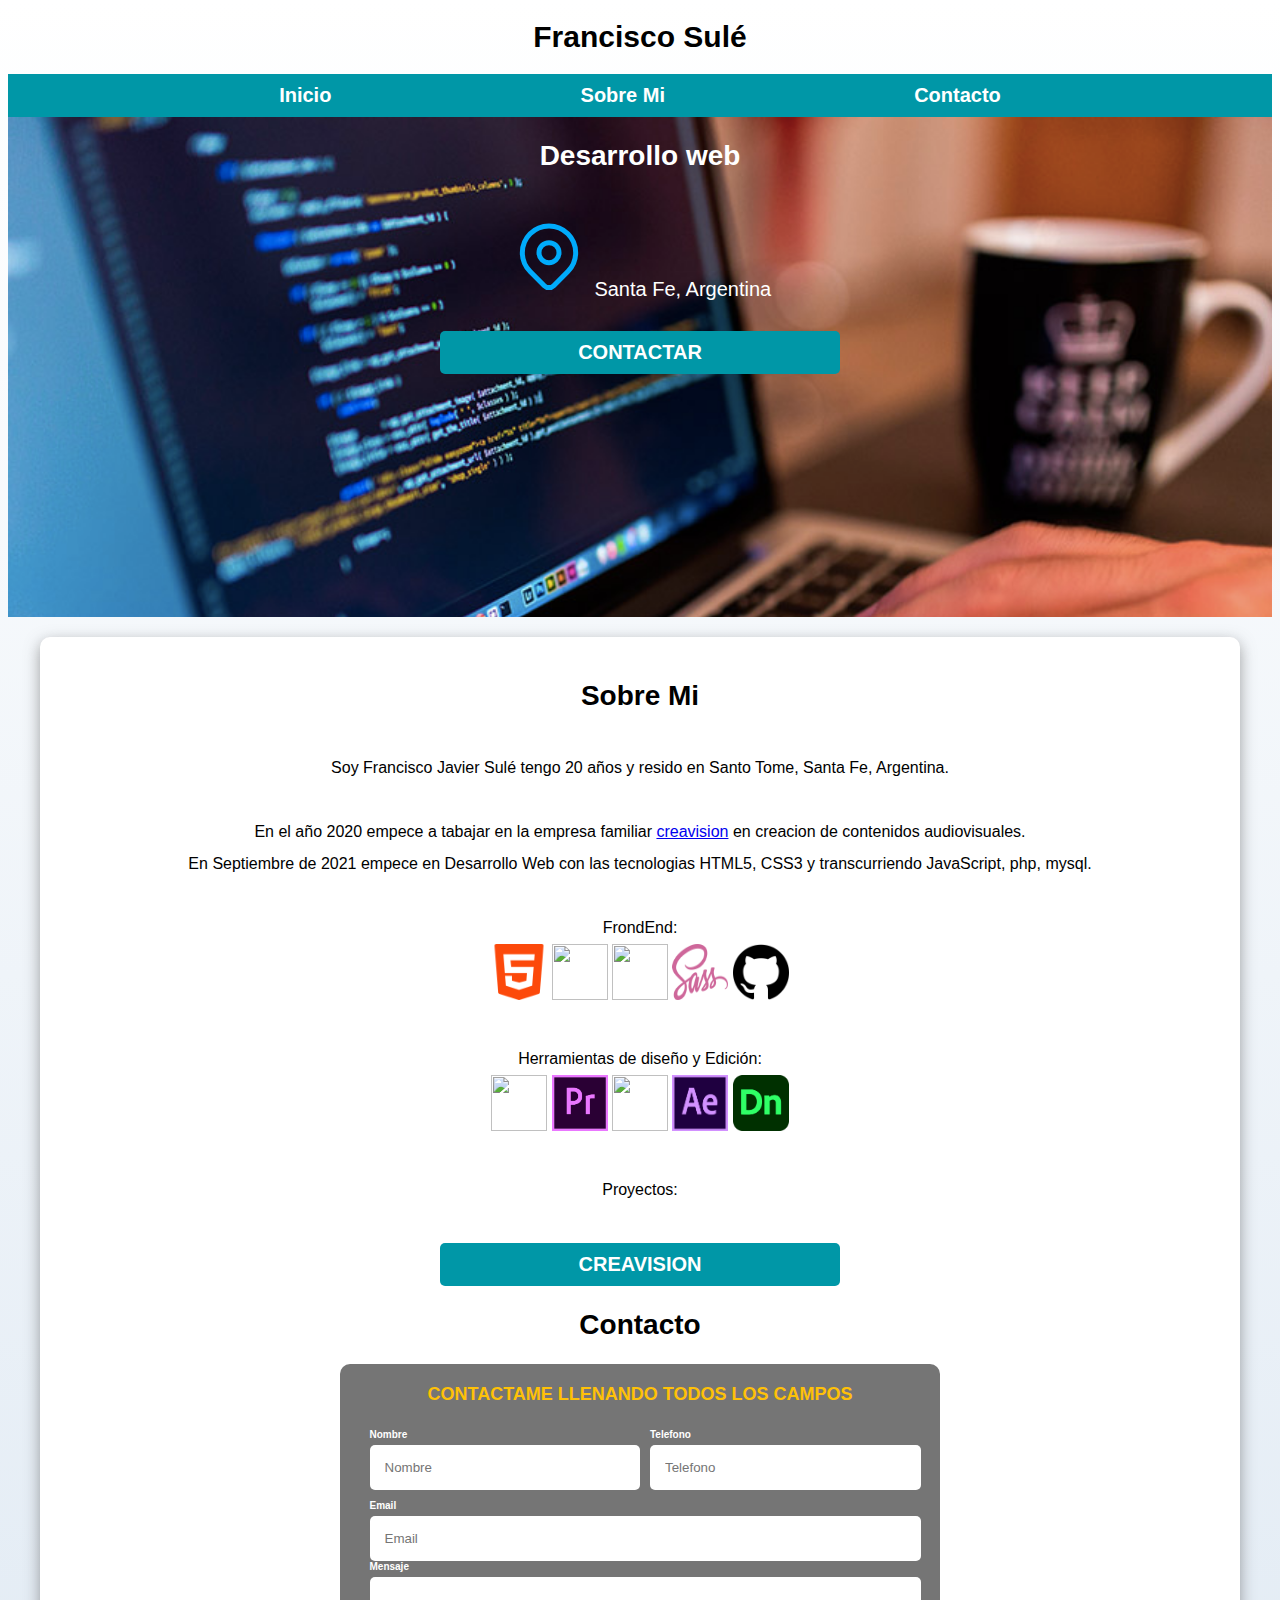
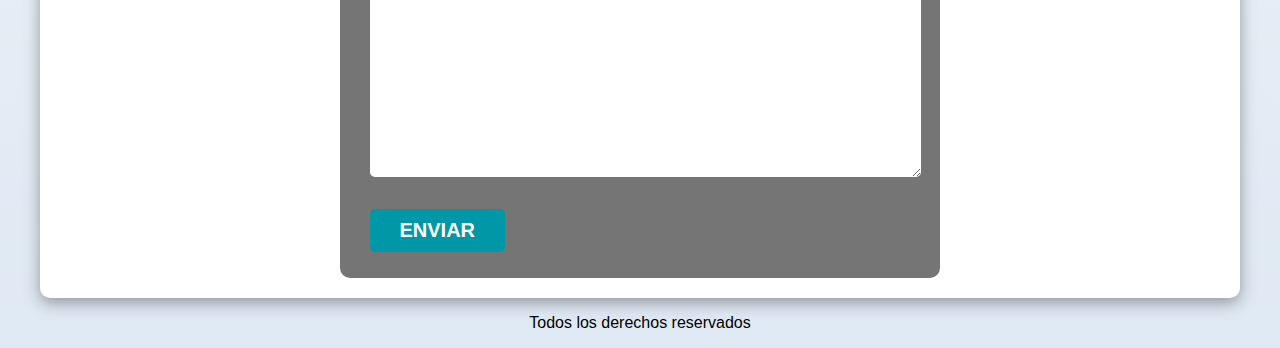
==== sobre mi.html @ 7e7d8202 "Update sobre mi.html" ====
<!DOCTYPE html>
<html>
<head>
	
	<meta lang="latin">
	<meta charset="utf-8">
    <meta http-equiv="X-UA-Compatible" content="IE=edge">
<meta name="viewport" content="width=device-width, initial-scale=1.0">
	<title>FRANCISCO SULÉ</title>
	<link rel="stylesheet" href="normalize.css">
	<link href="style.css" rel="stylesheet">
	<link rel="preload" href="normalize.css" as="style">
	<link rel="preload" href="style.css" as="style">
    <link rel="preconnect" href="https://fonts.googleapis.com">
    <link rel="preconnect" href="https://fonts.gstatic.com" crossorigin>
</head>
<body>
	<header><h1 class="titulo">Francisco Sulé</h1>
	</header>
	<div class="nav-bg">
	<nav class="navigation container">
	<a href="index.html">Inicio</a>
	<a href="#">Sobre Mi</a>
		<a href="#">Contacto</a>
	</nav>
	</div>	
		
	<section class="hero"> 
		<div class="content">
		<h2>Desarrollo web</h2>
		
		<p class="city"><svg xmlns="http://www.w3.org/2000/svg" class="icon icon-tabler icon-tabler-map-pin" width="80" height="80" viewBox="0 0 24 24" stroke-width="1.5" stroke="#00abfb" fill="none" stroke-linecap="round" stroke-linejoin="round">
			<path stroke="none" d="M0 0h24v24H0z" fill="none"/>
			<circle cx="12" cy="11" r="3" />
			<path d="M17.657 16.657l-4.243 4.243a2 2 0 0 1 -2.827 0l-4.244 -4.243a8 8 0 1 1 11.314 0z" />
		  </svg> <span> Santa Fe, Argentina</span></p>
		<a href="https://api.whatsapp.com/send?phone=543425336098" target="_blank" class="button">Contactar</a>
	</div>
	</section>
	</div>
		
	<main class="container shadow">
		<h2>Sobre Mi</h2>
        <div class="service">
        <p>Soy Francisco Javier Sulé tengo 20 años y resido en Santo Tome, Santa Fe, Argentina.</p>
	<p>En el año 2020 empece a tabajar en la empresa familiar <a target="_blank" href="https://www.creavision.com.ar/">creavision</a> en creacion de contenidos audiovisuales.<br>
    En Septiembre de 2021 empece en Desarrollo Web con las tecnologias HTML5, CSS3 y transcurriendo JavaScript, php, mysql.</p>
	<p>FrondEnd:<br>
		<img src="img/HTML5.png" width="56" height="56"> <img src="img/CSS3.png" width="56" height="56"> <img src="img/JS.png" width="56" height="56"> <img src="img/SASS.png" width="56" height="56"> <img src="img/GitHub.png" width="56" height="56"></p>
	  <p>Herramientas de diseño y Edición:<br>
	<img src="img/Adobe_Photosho.png" width="56" height="56"> <img src="img/adobe-premiere-pro-logo.png" width="56" height="56"> <img src="img/Adobe_Photoshop_Lightroom_Classic_CC.png" width="56" height="56"> <img src="img/Adobe_After_Effects_CC.png" width="56" height="56"> <img src="img/1200px-Adobe_Dimension.png" width="56" height="56"></p>

<p>Proyectos:</p><br>
<a class="button" href="https://creavision.com.ar/" target="_blank">CREAVISION</a>

</div>

	<section>
		<h2>Contacto</h2>
		<form class="form">
			<fieldset>
				<legend>contactame llenando todos los campos</legend>
				<div class="container-camp">
			<div class="camp"><label>Nombre</label><input  class="input-text"  type="text" placeholder="Nombre">
			</div>
			<div class="camp"><label>Telefono</label><input class="input-text"  type="tel" placeholder="Telefono">
			</div>
			<div class="camp"><label>Email</label><input class="input-text"  type="email" placeholder="Email">
				<div class="camp"><label>Mensaje</label><textarea class="input-text" ></textarea ></div>
				</div>
				<div class="submit">	<input class="button"   type="submit" value="Enviar"></div>
			
			
		</form>
	</fieldset>
	</section>
</main>
	<footer class="footer"><p>Todos los derechos reservados</p></footer>

</body>
</html>
---- style.css ----
:root {--white: #ffffff;
--black: #212121;
--primary: #FFC107;
--secondary: #0097A7;
--grey: #757575;
}


html{font-size: 62.5%;
box-sizing: border-box;}
*, *:before, *:after {
	box-sizing: inherit;
  }
 
  
  
	
body{
font-family:'Krub', sans-serif;
background-image: linear-gradient(to top,#dfe9f3 0%, var(--white) 100%);
}

h1{font-size: 3rem;}

h2{font-size: 2.8rem;}

h3{font-size: 1.8rem;}

p{font-size: 1.6rem;}



h1,h2,h3,s p{text-align: center;}

.shadow{-webkit-box-shadow: 0px 5px 15px 0px rgba(82,81,82,0.54);
	-moz-box-shadow: 0px 5px 15px 0px rgba(82,81,82,0.54);
	box-shadow: 0px 5px 15px 0px rgba(82,81,82,0.54);
background-color: var(--white);
padding: 2rem;
border-radius: 1rem;

}
	

.container{
	max-width: 120rem;
margin: 0 auto 0 auto;
}

.button{
	background-color: var(--secondary);
	color: var(--white);
	padding: 1rem 3rem;
	margin-top: 1rem;
	font-size: 2rem;
	display: block;
	max-width: 40rem;
	text-decoration: none;
	text-transform: uppercase;
	font-weight: bold;
	border-radius: .5rem;
	width: 90%;
	text-align: center;	
	border: none;
}
.button:hover{cursor: pointer;}




.nav-bg{
	background-color: var(--secondary);
	
}
.navigation{
display: flex;
	flex-direction: column;
	justify-content: space-between;
}

.navigation a{ color: var(--white);
	padding: 1rem;
text-decoration: none;
font-size: 2rem;
font-weight: bold;
text-align: center;
display: block;
}
.navigation a:hover{
	background-color: var(--primary);
	color: var(--black)
}

 @media (min-width: 768px) {.navigation{flex-direction: row;
	justify-content:space-evenly;} }


.city {font-size: 2rem;
}
span{color: var(--white);}
.hero{
background-image: url(programacion_portada.jpg);
background-repeat: no-repeat;
background-size: cover;
height: 45rem;
position: relative;
margin-bottom: 2rem;   
}

	@media (min-width: 768px) {.hero{height: 50rem;}
		
	}


.content{position: absolute;
	background-color: rgba(0,0,0,0, 0.7);
width: 100%;
height: 100%;
display: flex;
flex-direction: column;
align-items: center;

}

.content h2,
.content p{
	color: var(--white);
}

.services{
	display: grid;	
}





@media (min-width: 768px) {.services{
	display: grid;
	grid-template-columns: 1fr 1fr 1fr;
	column-gap: 1rem;
}}

.service{
display: flex;
flex-direction: column;
align-items: center;
}
.service p{
	line-height: 2;
	text-align: center;
}
.service h3{
color: var(--secondary);
font-weight: normal;

}
.service .icons{
	height: 15rem;
	width: 15rem;
	background-color: var(--primary);
	border-radius: 50%;
	display: flex;
	justify-content: center;
	align-items: center;

}

.form{ background-color: var(--grey);
	width: min(60rem, 100%);
	margin: 0 auto;
	padding: 2rem;
	border-radius: 1rem;


}
.form fieldset{
	border: none;
}
.form legend{
	text-align: center;
	font-size: 1.8rem;
	text-transform: uppercase;
	font-weight: bold;
	margin-bottom: 2rem;
	color: var(--primary);
}

@media (min-width: 768px) {
	.container-camp{
display: grid;
grid-template-columns: 50% 50%;
grid-template-rows: auto auto auto;
column-gap: 1rem;
}}

.camp:nth-child(3){grid-column: 1/ 3;}
.camp{
margin-bottom: 1rem;}

.camp label{
	color: var(--white);
font-weight: bold;
margin-bottom: .5rem;
display: block;
}
.input-text{
	width: 100%;
	border: none;
	padding: 1.5rem;
	border-radius: .5rem;

}
.camp textarea{height: 20rem;}

.submit .button{width: auto;
display: flex;
justify-content: flex-end;}

.footer{
	text-align: center;
}
---- style.css ----
:root {--white: #ffffff;
--black: #212121;
--primary: #FFC107;
--secondary: #0097A7;
--grey: #757575;
}


html{font-size: 62.5%;
box-sizing: border-box;}
*, *:before, *:after {
	box-sizing: inherit;
  }
 
  
  
	
body{
font-family:'Krub', sans-serif;
background-image: linear-gradient(to top,#dfe9f3 0%, var(--white) 100%);
}

h1{font-size: 3rem;}

h2{font-size: 2.8rem;}

h3{font-size: 1.8rem;}

p{font-size: 1.6rem;}



h1,h2,h3,s p{text-align: center;}

.shadow{-webkit-box-shadow: 0px 5px 15px 0px rgba(82,81,82,0.54);
	-moz-box-shadow: 0px 5px 15px 0px rgba(82,81,82,0.54);
	box-shadow: 0px 5px 15px 0px rgba(82,81,82,0.54);
background-color: var(--white);
padding: 2rem;
border-radius: 1rem;

}
	

.container{
	max-width: 120rem;
margin: 0 auto 0 auto;
}

.button{
	background-color: var(--secondary);
	color: var(--white);
	padding: 1rem 3rem;
	margin-top: 1rem;
	font-size: 2rem;
	display: block;
	max-width: 40rem;
	text-decoration: none;
	text-transform: uppercase;
	font-weight: bold;
	border-radius: .5rem;
	width: 90%;
	text-align: center;	
	border: none;
}
.button:hover{cursor: pointer;}




.nav-bg{
	background-color: var(--secondary);
	
}
.navigation{
display: flex;
	flex-direction: column;
	justify-content: space-between;
}

.navigation a{ color: var(--white);
	padding: 1rem;
text-decoration: none;
font-size: 2rem;
font-weight: bold;
text-align: center;
display: block;
}
.navigation a:hover{
	background-color: var(--primary);
	color: var(--black)
}

 @media (min-width: 768px) {.navigation{flex-direction: row;
	justify-content:space-evenly;} }


.city {font-size: 2rem;
}
span{color: var(--white);}
.hero{
background-image: url(programacion_portada.jpg);
background-repeat: no-repeat;
background-size: cover;
height: 45rem;
position: relative;
margin-bottom: 2rem;   
}

	@media (min-width: 768px) {.hero{height: 50rem;}
		
	}


.content{position: absolute;
	background-color: rgba(0,0,0,0, 0.7);
width: 100%;
height: 100%;
display: flex;
flex-direction: column;
align-items: center;

}

.content h2,
.content p{
	color: var(--white);
}

.services{
	display: grid;	
}





@media (min-width: 768px) {.services{
	display: grid;
	grid-template-columns: 1fr 1fr 1fr;
	column-gap: 1rem;
}}

.service{
display: flex;
flex-direction: column;
align-items: center;
}
.service p{
	line-height: 2;
	text-align: center;
}
.service h3{
color: var(--secondary);
font-weight: normal;

}
.service .icons{
	height: 15rem;
	width: 15rem;
	background-color: var(--primary);
	border-radius: 50%;
	display: flex;
	justify-content: center;
	align-items: center;

}

.form{ background-color: var(--grey);
	width: min(60rem, 100%);
	margin: 0 auto;
	padding: 2rem;
	border-radius: 1rem;


}
.form fieldset{
	border: none;
}
.form legend{
	text-align: center;
	font-size: 1.8rem;
	text-transform: uppercase;
	font-weight: bold;
	margin-bottom: 2rem;
	color: var(--primary);
}

@media (min-width: 768px) {
	.container-camp{
display: grid;
grid-template-columns: 50% 50%;
grid-template-rows: auto auto auto;
column-gap: 1rem;
}}

.camp:nth-child(3){grid-column: 1/ 3;}
.camp{
margin-bottom: 1rem;}

.camp label{
	color: var(--white);
font-weight: bold;
margin-bottom: .5rem;
display: block;
}
.input-text{
	width: 100%;
	border: none;
	padding: 1.5rem;
	border-radius: .5rem;

}
.camp textarea{height: 20rem;}

.submit .button{width: auto;
display: flex;
justify-content: flex-end;}

.footer{
	text-align: center;
}
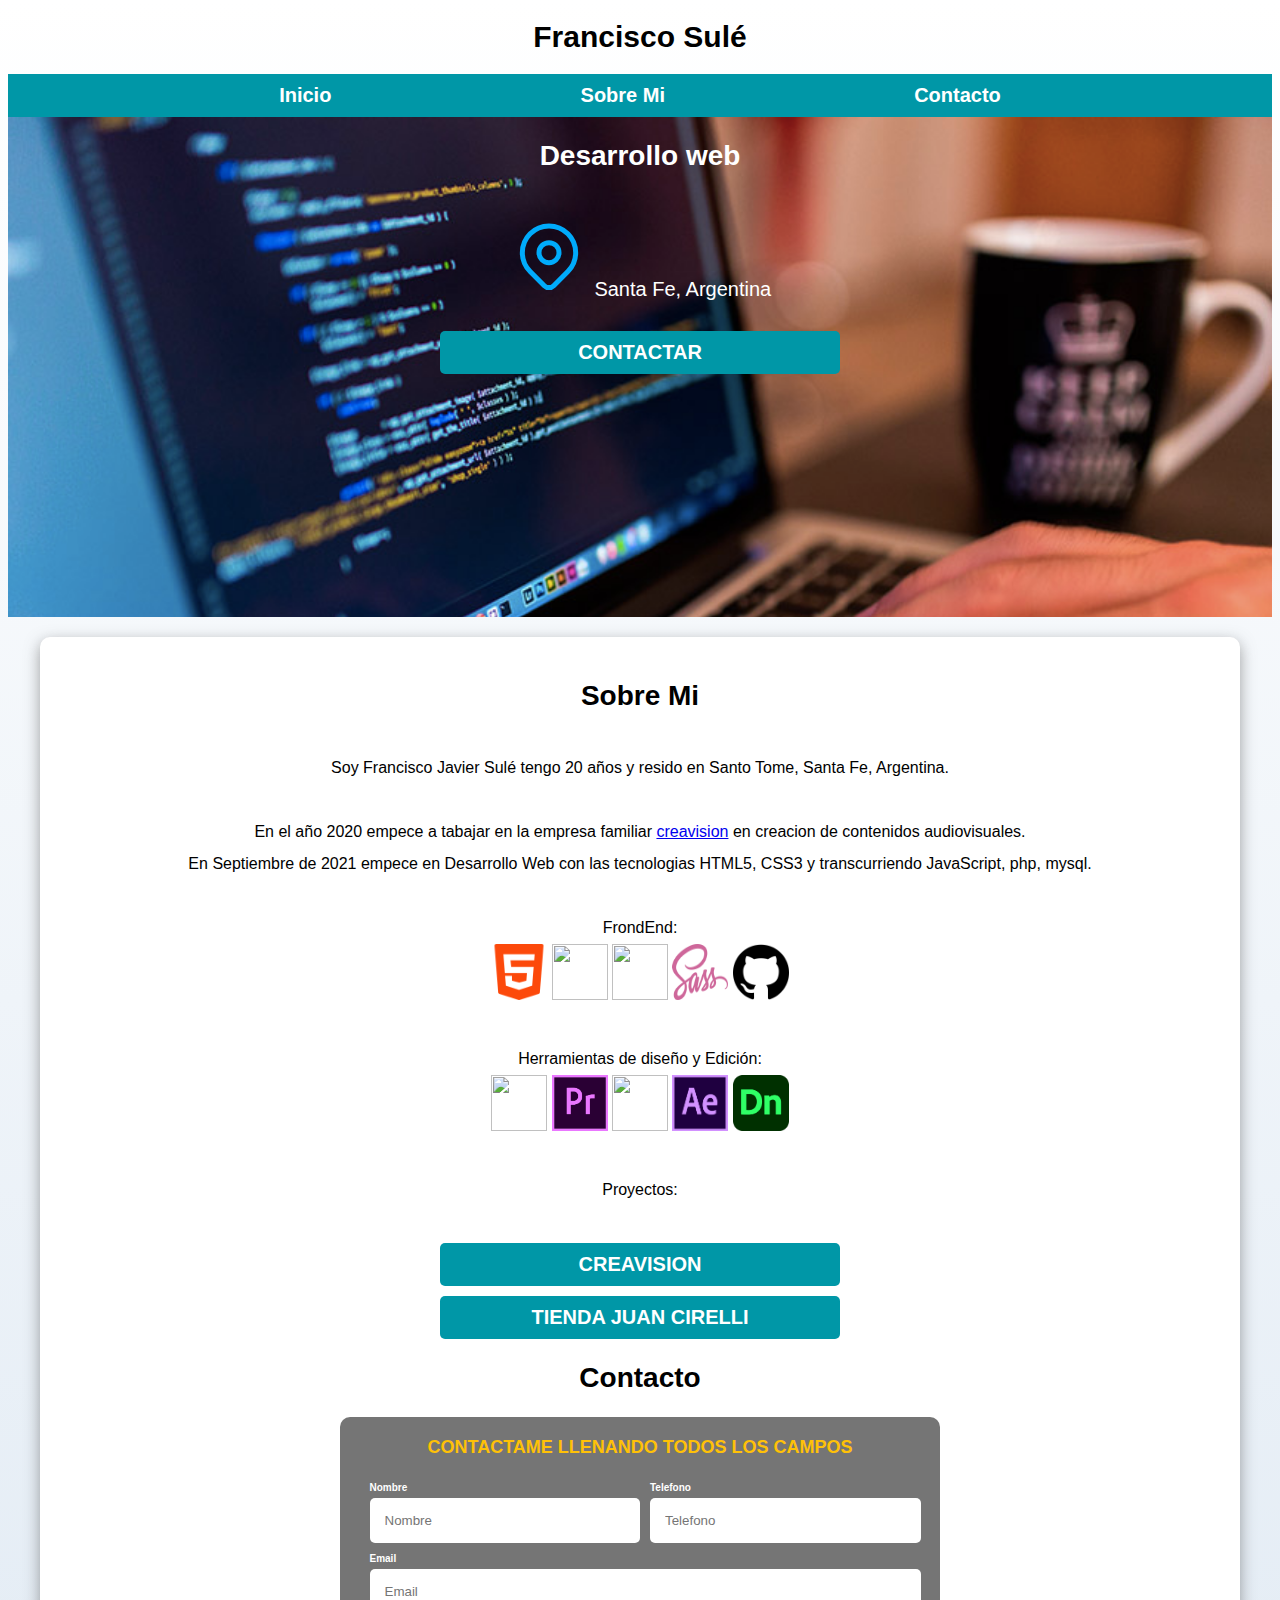
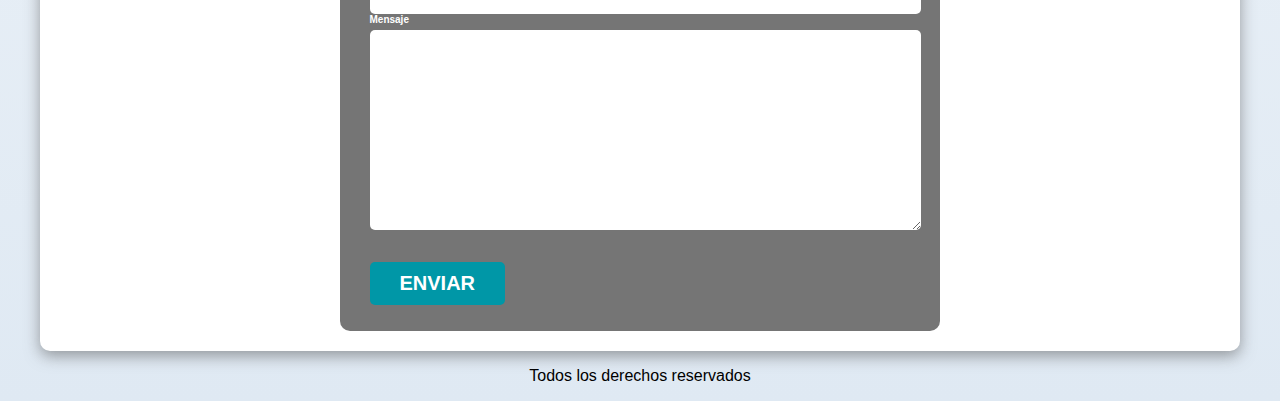
==== commit 29325819: "Update sobre mi.html" ====
--- a/sobre mi.html
+++ b/sobre mi.html
@@ -52,6 +52,7 @@
 
 <p>Proyectos:</p><br>
 <a class="button" href="https://creavision.com.ar/" target="_blank">CREAVISION</a>
+<a class="button" href="" target="_blank">TIENDA JUAN CIRELLI</a>
 
 </div>
 
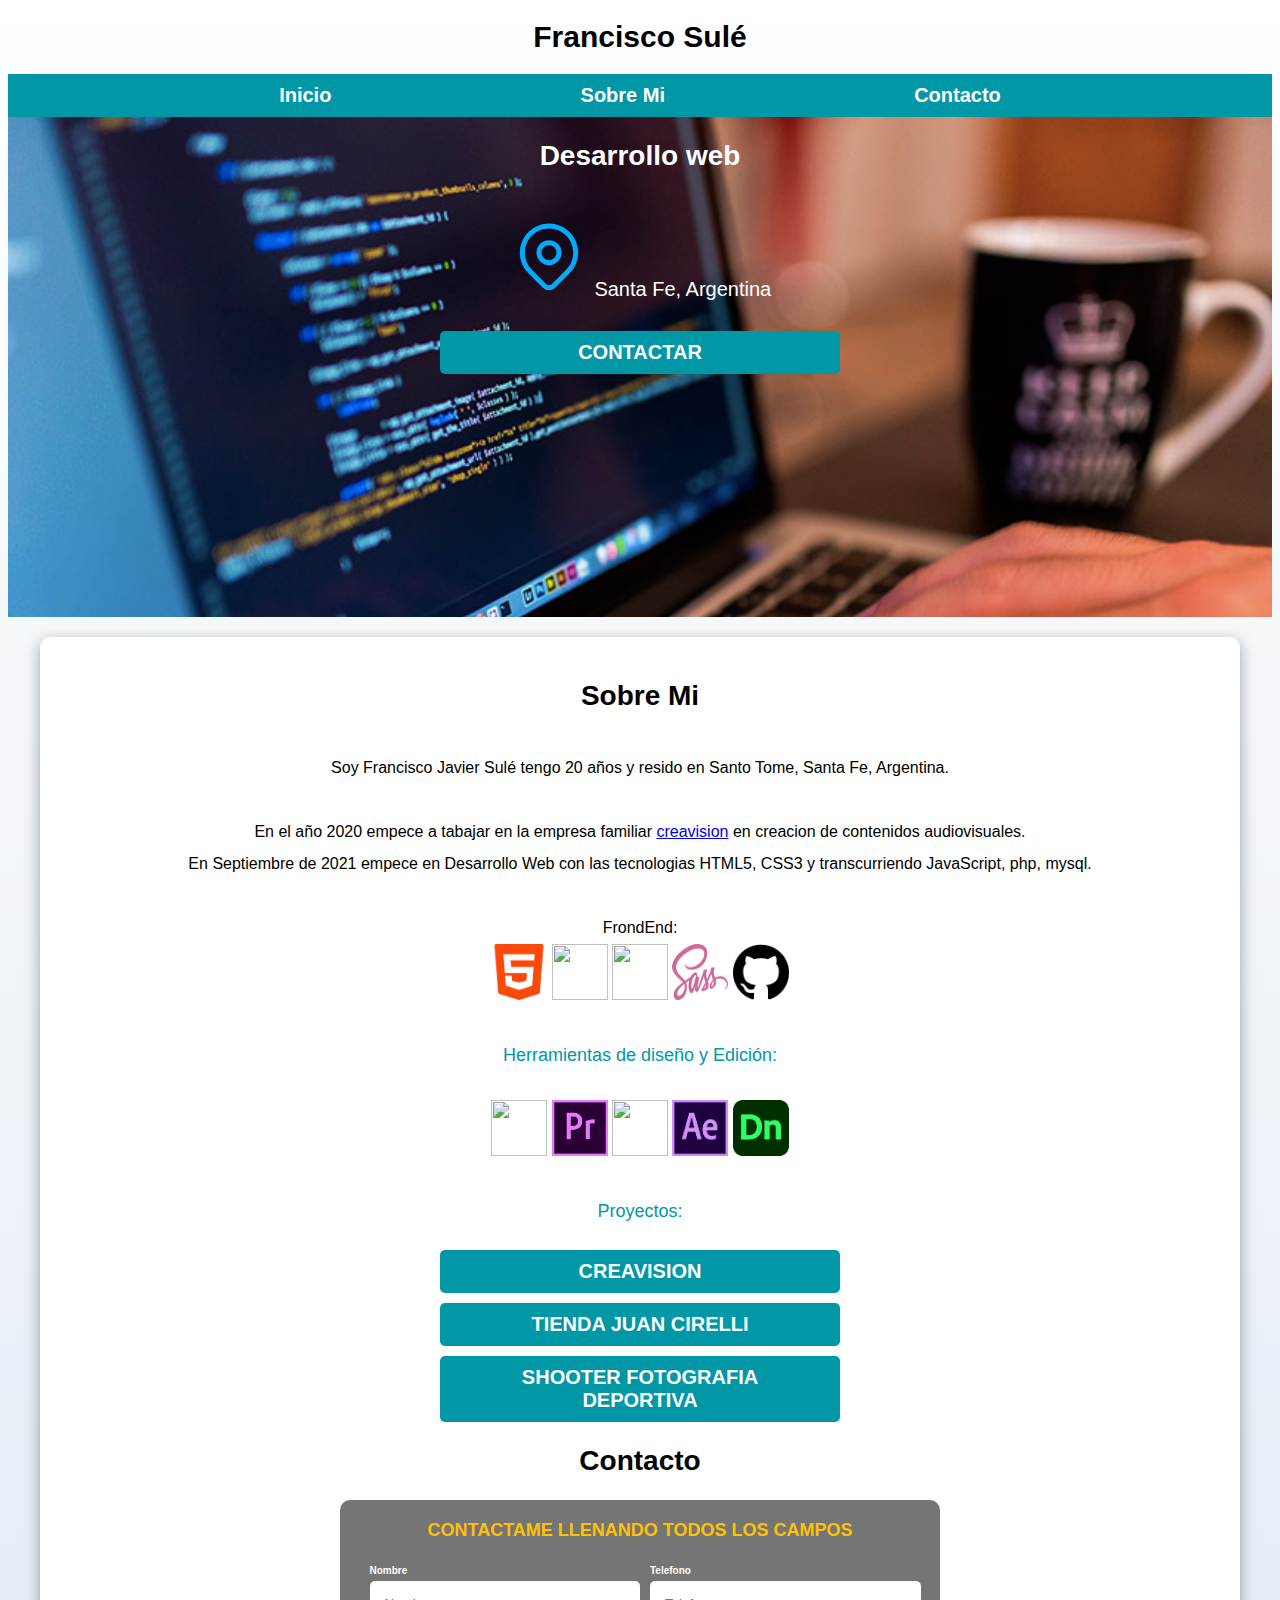
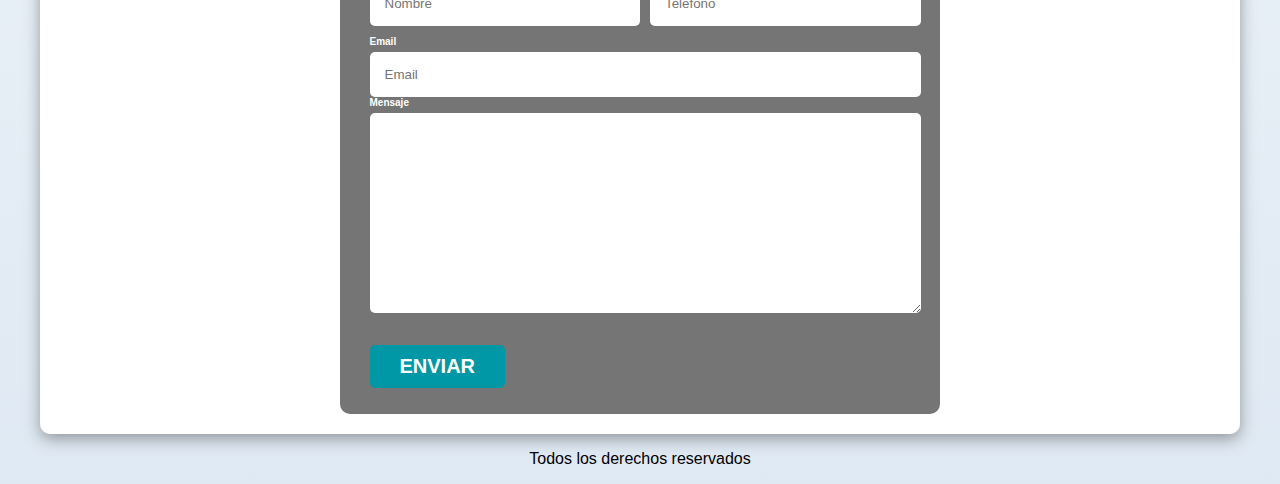
==== commit 73a20e76: "Update sobre mi.html" ====
--- a/sobre mi.html
+++ b/sobre mi.html
@@ -47,12 +47,13 @@
     En Septiembre de 2021 empece en Desarrollo Web con las tecnologias HTML5, CSS3 y transcurriendo JavaScript, php, mysql.</p>
 	<p>FrondEnd:<br>
 		<img src="img/HTML5.png" width="56" height="56"> <img src="img/CSS3.png" width="56" height="56"> <img src="img/JS.png" width="56" height="56"> <img src="img/SASS.png" width="56" height="56"> <img src="img/GitHub.png" width="56" height="56"></p>
-	  <p>Herramientas de diseño y Edición:<br>
-	<img src="img/Adobe_Photosho.png" width="56" height="56"> <img src="img/adobe-premiere-pro-logo.png" width="56" height="56"> <img src="img/Adobe_Photoshop_Lightroom_Classic_CC.png" width="56" height="56"> <img src="img/Adobe_After_Effects_CC.png" width="56" height="56"> <img src="img/1200px-Adobe_Dimension.png" width="56" height="56"></p>
+		<h3> Herramientas de diseño y Edición:</h3>
+	  <p><img src="img/Adobe_Photosho.png" width="56" height="56"> <img src="img/adobe-premiere-pro-logo.png" width="56" height="56"> <img src="img/Adobe_Photoshop_Lightroom_Classic_CC.png" width="56" height="56"> <img src="img/Adobe_After_Effects_CC.png" width="56" height="56"> <img src="img/1200px-Adobe_Dimension.png" width="56" height="56"></p>
 
-<p>Proyectos:</p><br>
+<h3>Proyectos:</h3>
 <a class="button" href="https://creavision.com.ar/" target="_blank">CREAVISION</a>
-<a class="button" href="" target="_blank">TIENDA JUAN CIRELLI</a>
+<a class="button" href="#" target="_blank">TIENDA JUAN CIRELLI</a>
+<a class="button" href="https://shooterfotografiadeportiva.netlify.app/" target="_blank">SHOOTER FOTOGRAFIA DEPORTIVA</a>
 
 </div>
 
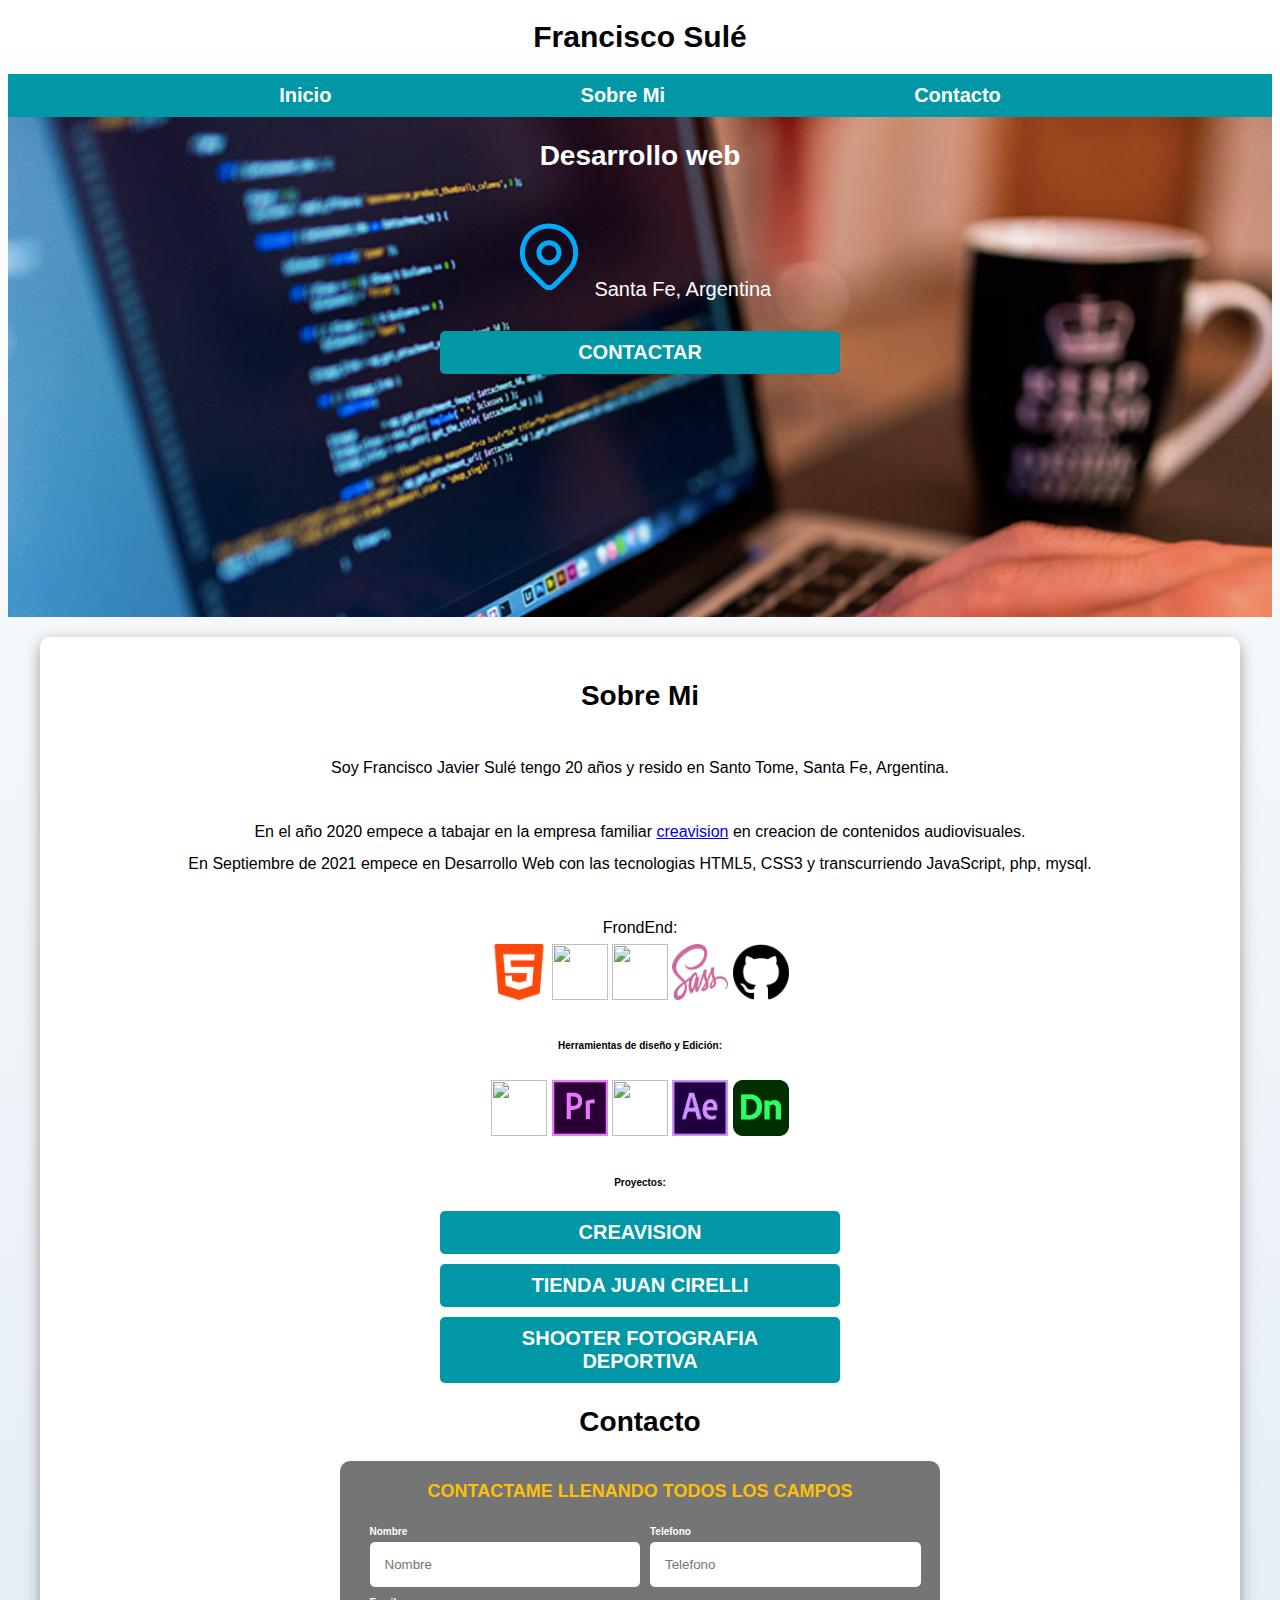
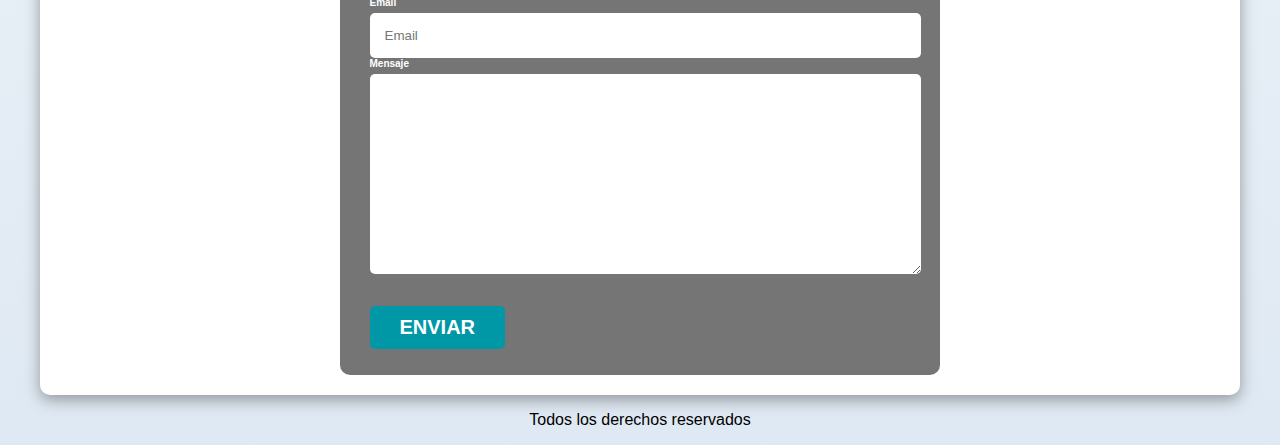
==== commit ba4d7f83: "Update sobre mi.html" ====
--- a/sobre mi.html
+++ b/sobre mi.html
@@ -47,10 +47,10 @@
     En Septiembre de 2021 empece en Desarrollo Web con las tecnologias HTML5, CSS3 y transcurriendo JavaScript, php, mysql.</p>
 	<p>FrondEnd:<br>
 		<img src="img/HTML5.png" width="56" height="56"> <img src="img/CSS3.png" width="56" height="56"> <img src="img/JS.png" width="56" height="56"> <img src="img/SASS.png" width="56" height="56"> <img src="img/GitHub.png" width="56" height="56"></p>
-		<h3> Herramientas de diseño y Edición:</h3>
+		<h4> Herramientas de diseño y Edición:</h4>
 	  <p><img src="img/Adobe_Photosho.png" width="56" height="56"> <img src="img/adobe-premiere-pro-logo.png" width="56" height="56"> <img src="img/Adobe_Photoshop_Lightroom_Classic_CC.png" width="56" height="56"> <img src="img/Adobe_After_Effects_CC.png" width="56" height="56"> <img src="img/1200px-Adobe_Dimension.png" width="56" height="56"></p>
 
-<h3>Proyectos:</h3>
+<h4>Proyectos:</h4>
 <a class="button" href="https://creavision.com.ar/" target="_blank">CREAVISION</a>
 <a class="button" href="#" target="_blank">TIENDA JUAN CIRELLI</a>
 <a class="button" href="https://shooterfotografiadeportiva.netlify.app/" target="_blank">SHOOTER FOTOGRAFIA DEPORTIVA</a>
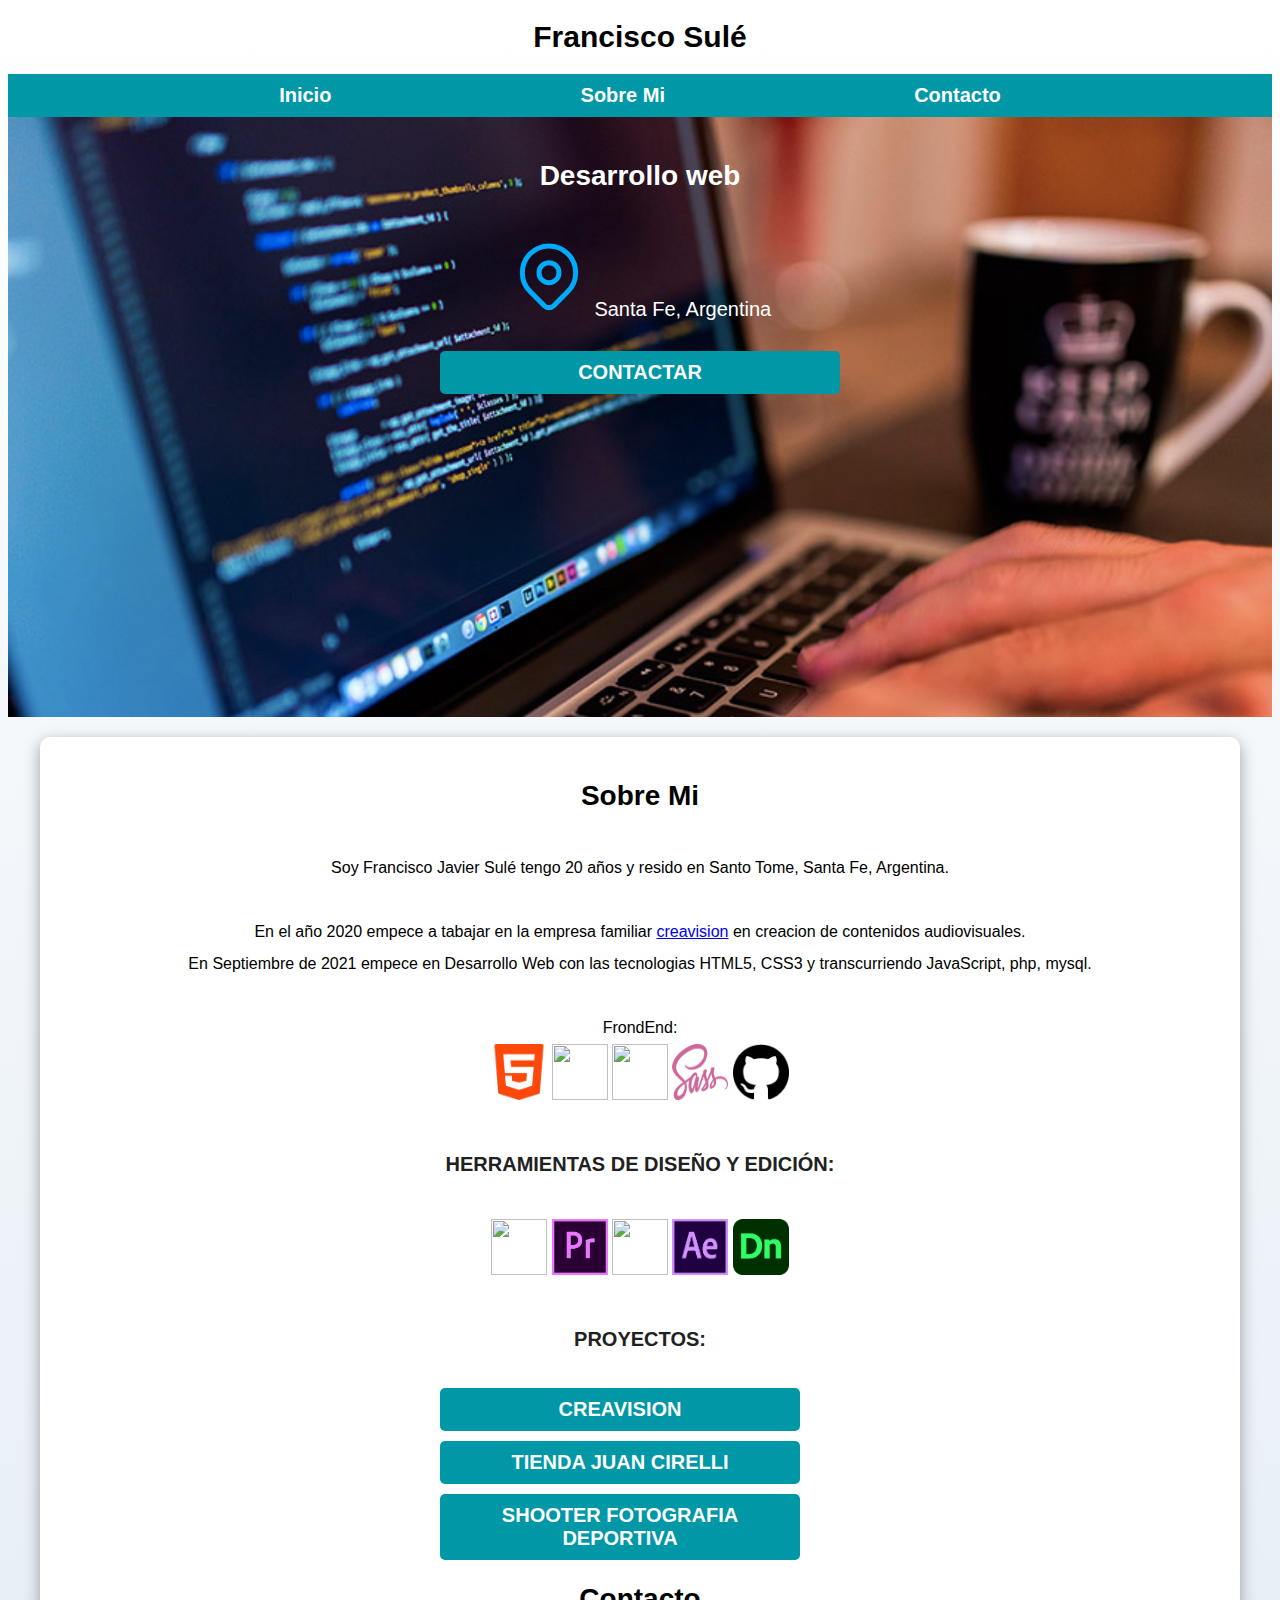
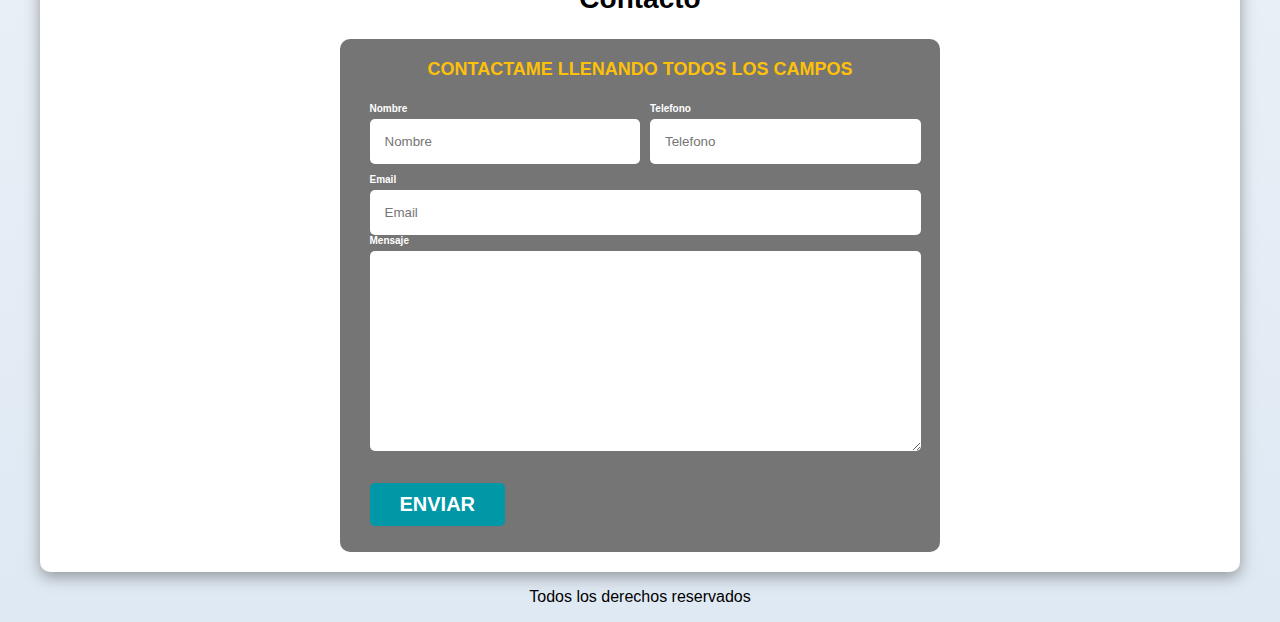
==== commit 3826e6be: "Update sobre mi.html" ====
--- a/sobre mi.html
+++ b/sobre mi.html
@@ -36,9 +36,8 @@
 		  </svg> <span> Santa Fe, Argentina</span></p>
 		<a href="https://api.whatsapp.com/send?phone=543425336098" target="_blank" class="button">Contactar</a>
 	</div>
-	</section>
 	</div>
-		
+</section>
 	<main class="container shadow">
 		<h2>Sobre Mi</h2>
         <div class="service">
@@ -51,9 +50,11 @@
 	  <p><img src="img/Adobe_Photosho.png" width="56" height="56"> <img src="img/adobe-premiere-pro-logo.png" width="56" height="56"> <img src="img/Adobe_Photoshop_Lightroom_Classic_CC.png" width="56" height="56"> <img src="img/Adobe_After_Effects_CC.png" width="56" height="56"> <img src="img/1200px-Adobe_Dimension.png" width="56" height="56"></p>
 
 <h4>Proyectos:</h4>
+<div class="proyectos">
 <a class="button" href="https://creavision.com.ar/" target="_blank">CREAVISION</a>
 <a class="button" href="#" target="_blank">TIENDA JUAN CIRELLI</a>
 <a class="button" href="https://shooterfotografiadeportiva.netlify.app/" target="_blank">SHOOTER FOTOGRAFIA DEPORTIVA</a>
+</div><!--cierra pryectos-->
 
 </div>
 
@@ -78,7 +79,8 @@
 	</section>
 </main>
 	<footer class="footer"><p>Todos los derechos reservados</p></footer>
-
+	
+<script src="modernizr.js"></script>
 </body>
 </html>
 	
--- a/style.css
+++ b/style.css
@@ -107,25 +107,27 @@
 margin-bottom: 2rem;   
 }
 
-	@media (min-width: 768px) {.hero{height: 50rem;}
-		
+	@media (min-width: 768px) {.hero{height: 60rem;}
+		.content{margin-top: 10rem;}
 	}
 
 
 .content{position: absolute;
+	margin-top: 2rem;
 	background-color: rgba(0,0,0,0, 0.7);
 width: 100%;
 height: 100%;
 display: flex;
 flex-direction: column;
 align-items: center;
-
 }
 
 .content h2,
 .content p{
 	color: var(--white);
 }
+
+
 
 .services{
 	display: grid;	
@@ -153,8 +155,16 @@
 .service h3{
 color: var(--secondary);
 font-weight: normal;
-
-}
+}
+
+.service h4{
+	color: var(--black);
+	font-weight: bold;
+	text-transform: uppercase;
+	font-size: 2rem;
+	}
+
+
 .service .icons{
 	height: 15rem;
 	width: 15rem;
--- a/style.css
+++ b/style.css
@@ -107,25 +107,27 @@
 margin-bottom: 2rem;   
 }
 
-	@media (min-width: 768px) {.hero{height: 50rem;}
-		
+	@media (min-width: 768px) {.hero{height: 60rem;}
+		.content{margin-top: 10rem;}
 	}
 
 
 .content{position: absolute;
+	margin-top: 2rem;
 	background-color: rgba(0,0,0,0, 0.7);
 width: 100%;
 height: 100%;
 display: flex;
 flex-direction: column;
 align-items: center;
-
 }
 
 .content h2,
 .content p{
 	color: var(--white);
 }
+
+
 
 .services{
 	display: grid;	
@@ -153,8 +155,16 @@
 .service h3{
 color: var(--secondary);
 font-weight: normal;
-
-}
+}
+
+.service h4{
+	color: var(--black);
+	font-weight: bold;
+	text-transform: uppercase;
+	font-size: 2rem;
+	}
+
+
 .service .icons{
 	height: 15rem;
 	width: 15rem;
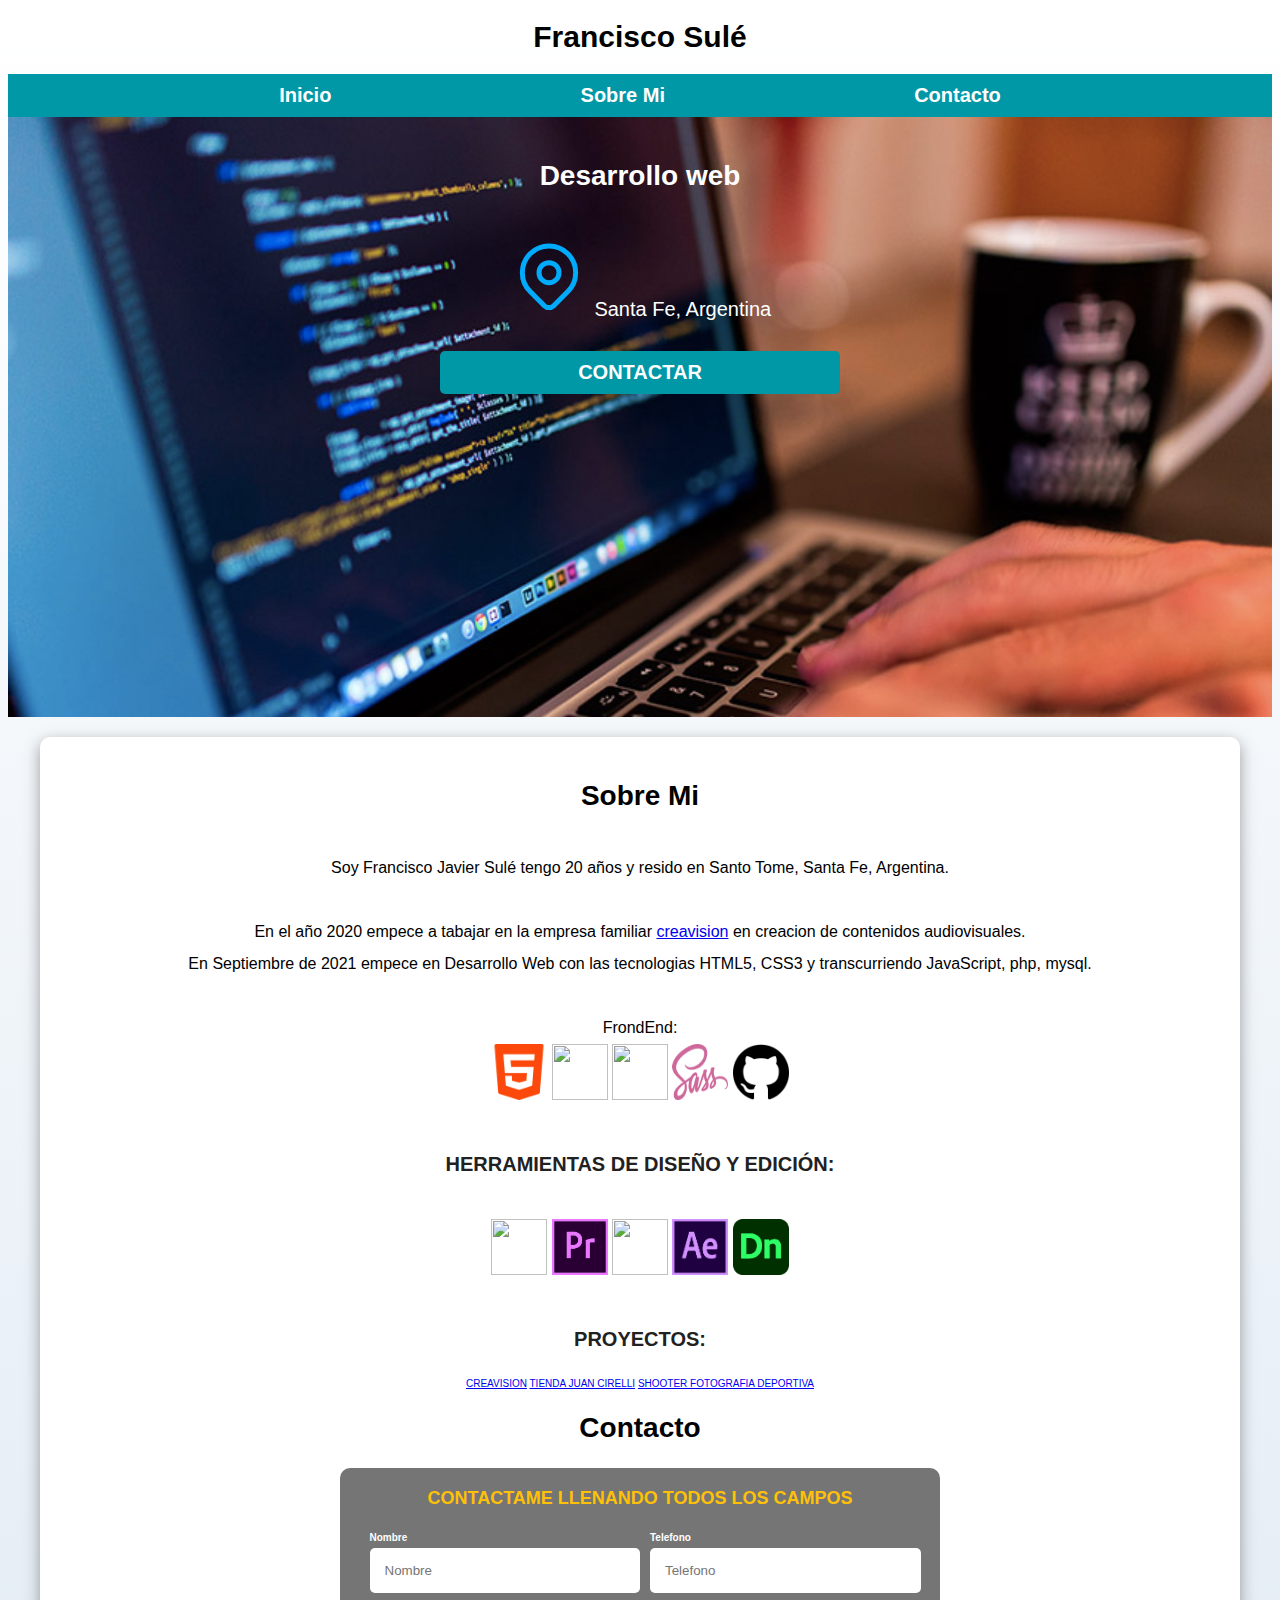
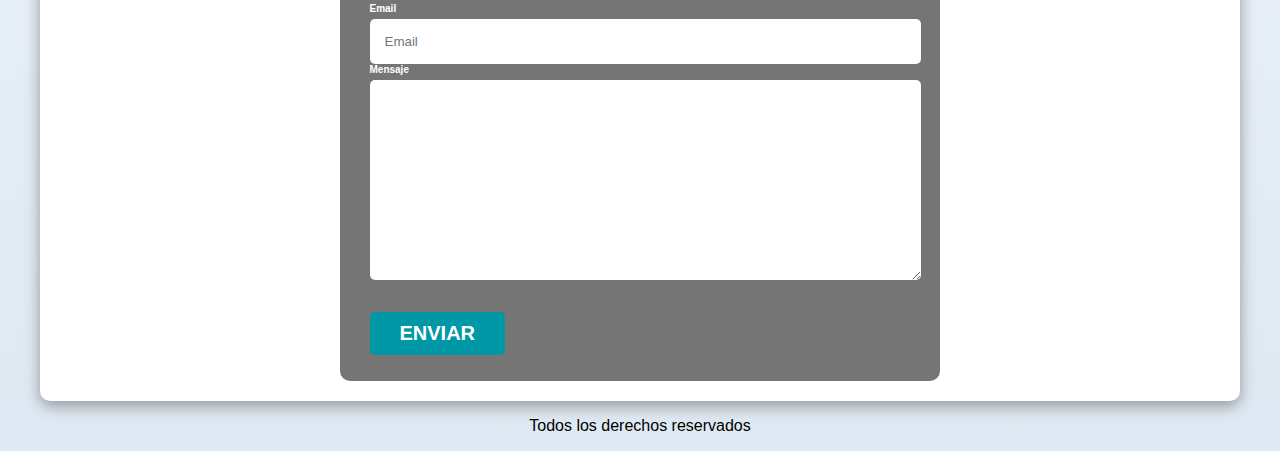
==== commit e9965e9f: "Update sobre mi.html" ====
--- a/sobre mi.html
+++ b/sobre mi.html
@@ -51,9 +51,9 @@
 
 <h4>Proyectos:</h4>
 <div class="proyectos">
-<a class="button" href="https://creavision.com.ar/" target="_blank">CREAVISION</a>
-<a class="button" href="#" target="_blank">TIENDA JUAN CIRELLI</a>
-<a class="button" href="https://shooterfotografiadeportiva.netlify.app/" target="_blank">SHOOTER FOTOGRAFIA DEPORTIVA</a>
+<a class="button2" href="https://creavision.com.ar/" target="_blank">CREAVISION</a>
+<a class="button2" href="#" target="_blank">TIENDA JUAN CIRELLI</a>
+<a class="button2" href="https://shooterfotografiadeportiva.netlify.app/" target="_blank">SHOOTER FOTOGRAFIA DEPORTIVA</a>
 </div><!--cierra pryectos-->
 
 </div>
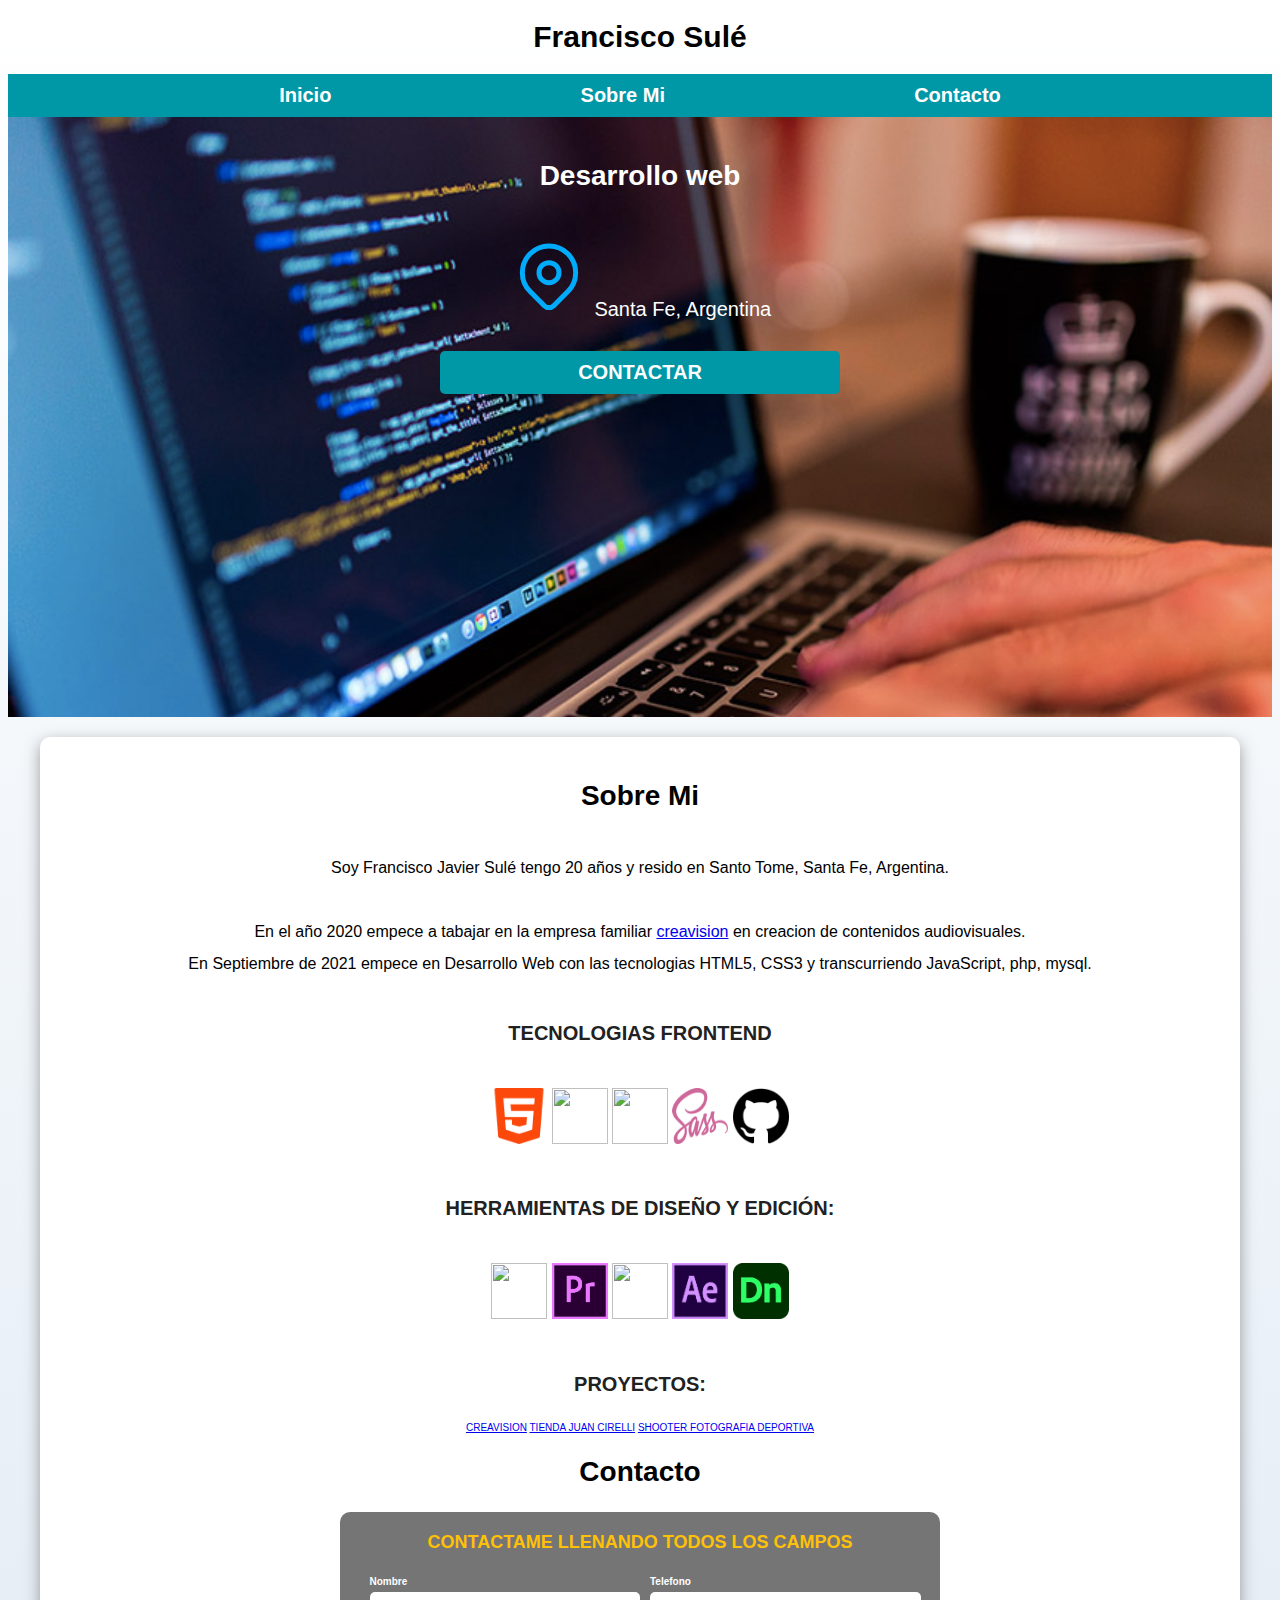
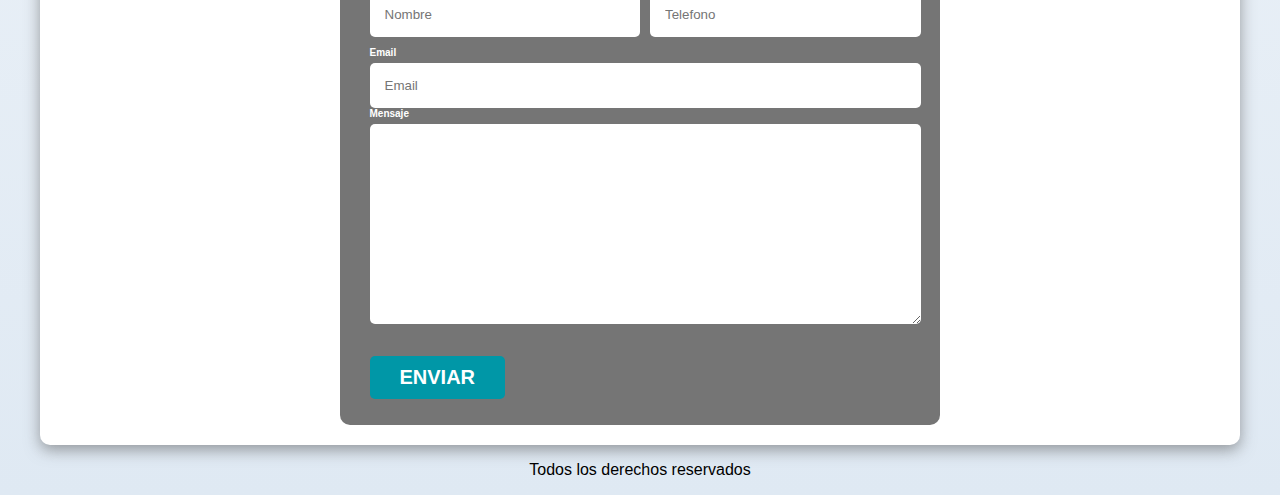
==== commit f1a00299: "Update sobre mi.html" ====
--- a/sobre mi.html
+++ b/sobre mi.html
@@ -44,8 +44,8 @@
         <p>Soy Francisco Javier Sulé tengo 20 años y resido en Santo Tome, Santa Fe, Argentina.</p>
 	<p>En el año 2020 empece a tabajar en la empresa familiar <a target="_blank" href="https://www.creavision.com.ar/">creavision</a> en creacion de contenidos audiovisuales.<br>
     En Septiembre de 2021 empece en Desarrollo Web con las tecnologias HTML5, CSS3 y transcurriendo JavaScript, php, mysql.</p>
-	<p>FrondEnd:<br>
-		<img src="img/HTML5.png" width="56" height="56"> <img src="img/CSS3.png" width="56" height="56"> <img src="img/JS.png" width="56" height="56"> <img src="img/SASS.png" width="56" height="56"> <img src="img/GitHub.png" width="56" height="56"></p>
+	<h4>tecnologias FrontEnd</h4>
+	<p><img src="img/HTML5.png" width="56" height="56"> <img src="img/CSS3.png" width="56" height="56"> <img src="img/JS.png" width="56" height="56"> <img src="img/SASS.png" width="56" height="56"> <img src="img/GitHub.png" width="56" height="56"></p>
 		<h4> Herramientas de diseño y Edición:</h4>
 	  <p><img src="img/Adobe_Photosho.png" width="56" height="56"> <img src="img/adobe-premiere-pro-logo.png" width="56" height="56"> <img src="img/Adobe_Photoshop_Lightroom_Classic_CC.png" width="56" height="56"> <img src="img/Adobe_After_Effects_CC.png" width="56" height="56"> <img src="img/1200px-Adobe_Dimension.png" width="56" height="56"></p>
 
